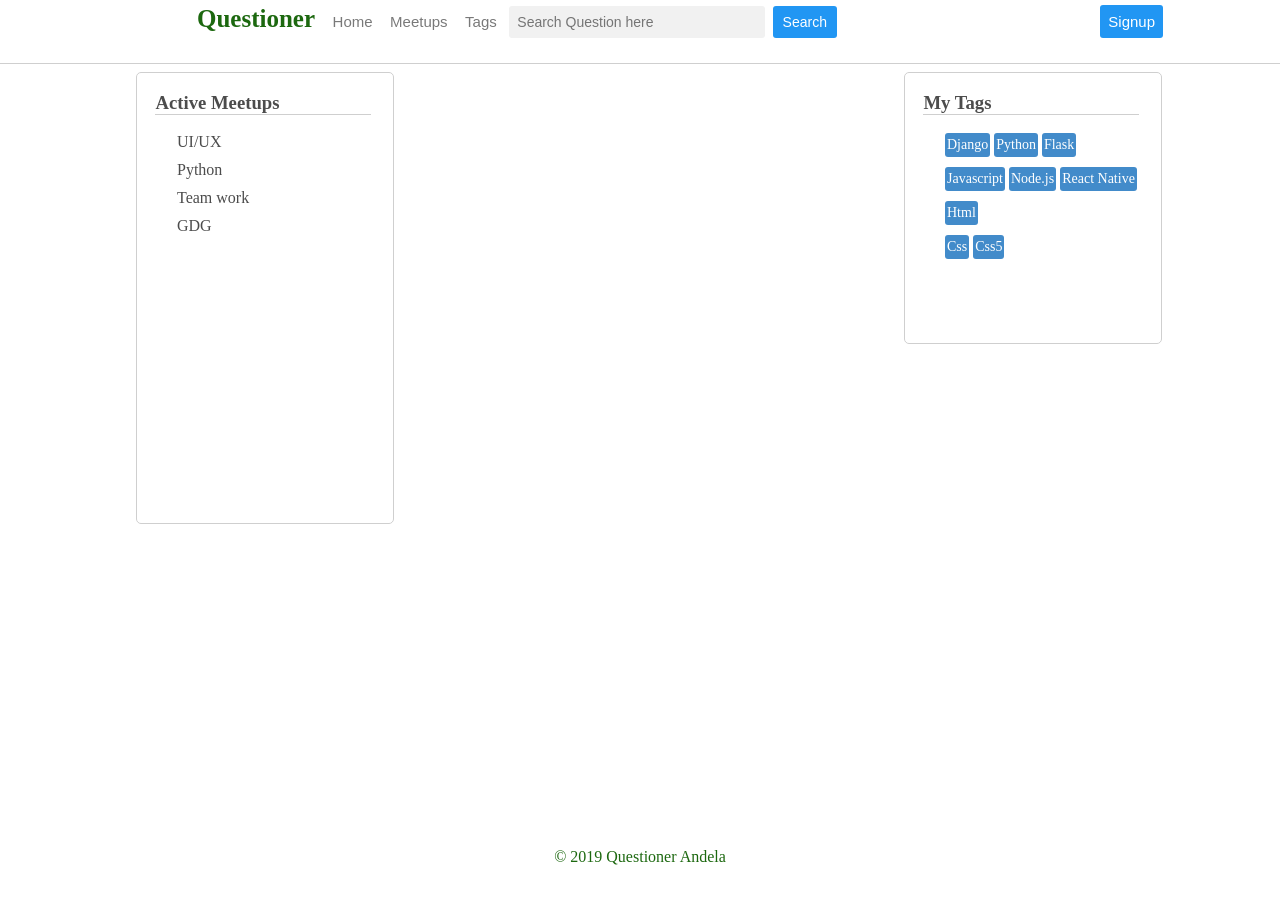
==== ui/home.html @ b107f678 "[starts #162952122] Added the signup page and landing page" ====
<!DOCTYPE html>
<html>

<head>
    <meta charset="utf-8" />
    <meta http-equiv="X-UA-Compatible" content="IE=edge">
    <title>Questioner - Learn, share and develop as a community</title>
    <meta name="viewport" content="width=device-width, initial-scale=1">
    <link rel="stylesheet" type="text/css" href="styles/home.css" />
    <link rel="icon" type="image/png" href="img/logo.png" />
    <style>
        input[type=search] {
            padding: 8px;
            font-size: 14px;
            border: none;
            -webkit-border-radius: 3px;
            width: 20%;
            background: #f1f1f1;
        }
        .bt {
            width: 5%;
            padding: 8px;
            background: #2196F3;
            color: white;
            font-size: 14px;
            border: none;
            -webkit-border-radius: 3px;
            border-left: none;
            cursor: pointer;
        }
    </style>
</head>

<body>
    <nav class="navbar">
        <a href="#" class="logo">Questioner</a>
        <a href="#" class="navbar-item">Home</a>
        <a href="#" class="navbar-item">Meetups</a>
        <a href="#" class="navbar-item">Tags</a>
        <input type="search" placeholder="Search Question here" />
        <button class="bt" type="submit">Search</button>
        <a class="navbar-item url-link btn-signup" type="submit" href="signup.html">Signup</a>
    </nav>

    <div class="meetup-bar">
        <ul>
            <h3 class="meetup-h3"><a class="url-link meetup-url" href="#">Active Meetups</a></h3>
            <li class="meetup-item"><a class="url-link meetup-url" href="#">UI/UX</a></li>
            <li class="meetup-item"><a class="url-link meetup-url" href="#">Python</a></li>
            <li class="meetup-item"><a class="url-link meetup-url" href="#">Team work</a></li>
            <li class="meetup-item"><a class="url-link meetup-url" href="#">GDG</a></li>
        </ul>
    </div>

    <div class="line"></div>

    <div class="tags-bar">
        <ul>
            <h3 class="meetup-h3"><a class="url-link meetup-url" href="#">My Tags</a></h3>
            <li class="meetup-item"><a class="btn btn-tags url-link meetup-url" href="#">Django</a>
                <a class="btn btn-tags url-link meetup-url" href="#">Python</a>
                <a class="btn btn-tags url-link meetup-url" href="#">Flask</a>
            </li>
            <li class="meetup-item"><a class="btn btn-tags url-link meetup-url" href="#">Javascript</a>
                <a class="btn btn-tags url-link meetup-url" href="#">Node.js</a>
                <a class="btn btn-tags url-link meetup-url" href="#">React Native</a>
            </li>
            <li class="meetup-item"><a class="btn btn-tags url-link meetup-url" href="#">Html</a></li>
            <li class="meetup-item"><a class="btn btn-tags url-link meetup-url" href="#">Css</a>
                <a class="btn btn-tags url-link meetup-url" href="#">Css5</a>
            </li>
        </ul>
    </div>
    
    <footer class="footer">
        <p>&copy; 2019 Questioner Andela</p>
    </footer>
</body>

</html>
---- ui/styles/home.css ----
.navbar{
    position: fixed;
    height: 7%;
    font-size: 30px;
    left: 0;
    top: 0;
    width: 100%;
    background-color: #fff ;
    padding-left: 15%;
    padding-right: 15%;
    overflow: hidden;
    border-bottom: 0.5px solid #CFCFCF;
}
.meetup-bar{
    list-style-type: none;
    margin: 0;
    padding: 0;
    width: 20%;
    position: fixed;
    margin-top: 5%;
    margin-left: 10%;
    height: 50%;
    overflow: auto;
    border: 0.5px solid #CFCFCF;
    border-radius: 5px;
    color: #fff;
}
.tags-bar{
    list-style-type: none;
    margin: 0;
    padding: 0;
    width: 20%;
    position: fixed;
    margin-top: 5%;
    margin-left: 70%;
    height: 30%;
    overflow: auto;
    border: 0.5px solid #CFCFCF;
    border-radius: 5px;
    color: #fff;
}
.signup-bar{
    list-style-type: none;
    width: 30%;
    position: fixed;
    margin-top: 7%;
    background-image: url("/home/greean/AndelaProjects/Questioner/ui/img/bg.jpg");
    margin-left: 40%;
    height: 70%;
    border: 0.5px solid #CFCFCF;
    border-radius: 5px;
}
.signup-bar h3{
    margin-left: 5%;
    position: fixed;
}
.signup-bar form{
    margin-top: 18%;
}
.meetup-h3{
    border-bottom: 0.5px solid #CFCFCF;
    margin-right: 10%;
    margin-left: -10%;
    float: none;
    position: static;
}
.meetup-url{
    color: #4C4C4C;
}
.meetup-item{
    margin-bottom: 10px;
}
.logo{
    text-align: left;
    font-size: 25px;
    font-style: normal;
    font-family: serif;
    margin: 5px;
    text-decoration: none;
    font-weight: bolder;
    color: #1C680F;
    margin-top: 5px;
}
.navbar-item{
    text-align: left;
    margin: 5px;
    font-size: 15px;
    font-style: normal;
    font-family: 'Lucida Sans', 'Lucida Sans Regular', 'Lucida Grande', 'Lucida Sans Unicode', Geneva, Verdana, sans-serif;
    text-decoration: none;
    font-weight: 500;
    color: #797979;
}
.form-label{
    display: inline-block;
    padding: 5px 2px;
    margin-left: 5%;
    margin-top: 5px;
    margin-bottom: 4px;
    font-family: sans-serif;
    font-size: small;
    font-weight: bold;
    color: #fff;
}
.form-input{
    display: inline-block;
    padding: 5px 2px;
    margin-left: 5%;
    margin-right: 5%;
    margin-top: 5px;
    margin-bottom: 4px;
    border-radius: 5px;
    width: 90%;
    height: 20px;
    border: none;
}
.img{
    padding-top: 5px;
}
.login-header{
    margin-left: 20%;
}
.container{
    width: 70%;
    background: #C4D3C1;
    margin-left: 22%;
    margin-top: 3.5%;
    margin-bottom: 4%;
    padding-left: 10px;
    padding-right: 10px;
    padding-top: 5px;
    padding-bottom: 5px;
    overflow-x:auto;
}
.sub-container{
    background: #D6DED5;
    padding-bottom: 5px;
    overflow-x:auto;
    border-radius: 5px;
    /* border: 1px solid black; */
}
.td-container{
    background: #D6DED5;
    padding-bottom: 5px;
    padding: 5px;
    overflow-x:auto;
    border-radius: 5px;
    /* border: 1px solid black; */
}
.form-label{
    display: inline-block;
    padding: 5px 2px;
    margin-left: 5%;
    margin-top: 5px;
    margin-bottom: 4px;
    font-family: sans-serif;
    font-size: small;
    font-weight: bold;
}
.form-input{
    display: inline-block;
    padding: 5px 2px;
    margin-left: 5%;
    margin-right: 5%;
    margin-top: 5px;
    margin-bottom: 4px;
    border-radius: 5px;
    width: 90%;
    height: 20px;
    border: none;
}
.btn{
    display: inline-block;
    padding: 5px;
    padding-top: 7px;
    margin-bottom: 0;
    font-size: 14px;
    line-height: 20px;
    color: #5e5e5e;
    text-align: center;
    vertical-align: middle;
    border: none;
    text-shadow: none;
    box-shadow: none;
    font: sans-serif;
    -webkit-border-radius: 3px;
    width: fit-content;
}
.btn-form{
    display: inline-block;
    padding: 5px;
    padding-top: 7px;
    margin-bottom: 0;
    margin-left: 5%;
    font-size: 14px;
    line-height: 20px;
    color: #5e5e5e;
    text-align: center;
    vertical-align: middle;
    border: none;
    text-shadow: none;
    box-shadow: none;
    font: sans-serif;
    -webkit-border-radius: 3px;
    width: 90%;
}
.btn-small{
    padding: 2px;
    color: #428bca;
    background-color: #fff;
    border-color: #B3D5F1
}
.btn-margins{
    margin-right: 5%;
}
.bt-login {
    background-color: #E2E7E1;
    border: none;
    -webkit-border-radius: 3px;
    border-left: none;
    cursor: pointer;
    float: right;
}
h4{
    margin-left: 5%;
}
.btn-primary{
    color: #fff;
    background-color: #428bca;
    border-color: #357ebd
}
.btn-tags{
    padding: 2px;
    color: #fff;
    background-color: #428bca;
    border-color: #357ebd
}
.btn-success {
    color: #fff;
    background-color: #5cb85c;
    border-color: #4cae4c;
    }
    .btn-danger {
        color: #fff;
        background-color: #d9534f;
        border-color: #d43f3a;
        }
.btn-signup{
    background-color: #2196F3;
    border: none;
    -webkit-border-radius: 3px;
    color: #fff;
    padding: 8px;
    margin-left: 20%;
}
.url-link{
    text-decoration: none;
}
.q-link{
    font-size: large;
}
.link{
    color: #5e5e5e;
}
.log-footer{
    font-size: small;
    margin-left: 5%;
    margin-right: 5%;
    color: #ADADAD;
}
.log-link{
    color: #0237BB;
}
.footer{
    position: fixed;
    height: 7%;
    left: 0;
    bottom: 0;
    padding-bottom: 5px;
    width: 100%;
    background-color: #fff;
    color: #1C680F;
    text-align: center;
}


.table{
    width: 100%;
    padding: 0;
    margin: 0;
}
th{
    width: 50%;
}
.votes{
    font-size: small;
    color: #5e5e5e;
    padding-left: 5px;
    padding-right: 5px;
    width: 3%;
}
.views{
    font-size: small;
    color: #5e5e5e;
    padding-left: 5px;
    padding-right: 5px;
    width: 3%
}
.answers{
    font-size: small;
    color: #5e5e5e;
    padding-left: 5px;
    padding-right: 5px;
    width: 3%;
}
.question{
    padding-left: 5px;
    padding-right: 5px;
    text-align: center;
}
.votes1{
    padding-left: 5px;
    padding-right: 5px;
    width: 3%;
    text-align: center;
}
.views1{
    text-align: center;
    padding-left: 5px;
    padding-right: 5px;
    width: 3%
}
.answers1{
    text-align: center;
    padding-left: 5px;
    padding-right: 5px;
    width: 3%;
}
hr { 
    display: block;
    margin-top: 0.5em;
    margin-bottom: 0.5em;
    margin-left: auto;
    margin-right: auto;
    color: #5e5e5e;
  }
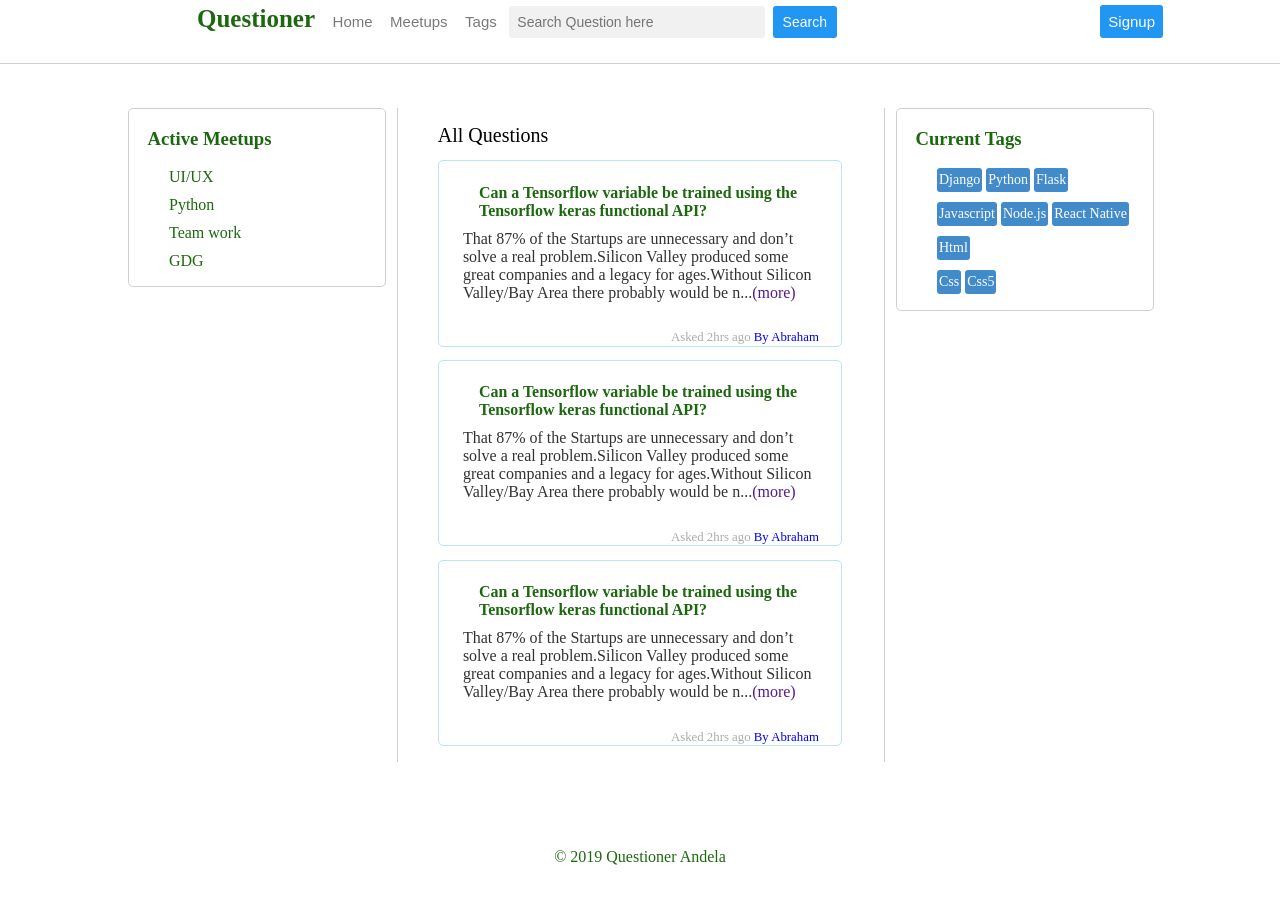
==== commit 02d22d69: "[feature #163001536] Added view for all questions" ====
--- a/ui/home.html
+++ b/ui/home.html
@@ -32,49 +32,104 @@
 </head>
 
 <body>
-    <nav class="navbar">
-        <a href="#" class="logo">Questioner</a>
-        <a href="#" class="navbar-item">Home</a>
-        <a href="#" class="navbar-item">Meetups</a>
-        <a href="#" class="navbar-item">Tags</a>
-        <input type="search" placeholder="Search Question here" />
-        <button class="bt" type="submit">Search</button>
-        <a class="navbar-item url-link btn-signup" type="submit" href="signup.html">Signup</a>
-    </nav>
+    <div>
+        <nav class="navbar">
+            <a href="#" class="logo">Questioner</a>
+            <a href="#" class="navbar-item">Home</a>
+            <a href="#" class="navbar-item">Meetups</a>
+            <a href="#" class="navbar-item">Tags</a>
+            <input type="search" placeholder="Search Question here" />
+            <button class="bt" type="submit">Search</button>
+            <a class="navbar-item url-link btn-signup" type="submit" href="">Signup</a>
+        </nav>
 
-    <div class="meetup-bar">
-        <ul>
-            <h3 class="meetup-h3"><a class="url-link meetup-url" href="#">Active Meetups</a></h3>
-            <li class="meetup-item"><a class="url-link meetup-url" href="#">UI/UX</a></li>
-            <li class="meetup-item"><a class="url-link meetup-url" href="#">Python</a></li>
-            <li class="meetup-item"><a class="url-link meetup-url" href="#">Team work</a></li>
-            <li class="meetup-item"><a class="url-link meetup-url" href="#">GDG</a></li>
-        </ul>
-    </div>
+        <div class="meetup-bar">
+            <ul>
+                <h3 class="meetup-h3"><a class="url-link meetup-url" href="#">Active Meetups</a></h3>
+                <li class="meetup-item"><a class="url-link meetup-url" href="#">UI/UX</a></li>
+                <li class="meetup-item"><a class="url-link meetup-url" href="#">Python</a></li>
+                <li class="meetup-item"><a class="url-link meetup-url" href="#">Team work</a></li>
+                <li class="meetup-item"><a class="url-link meetup-url" href="#">GDG</a></li>
+            </ul>
+        </div>
 
-    <div class="line"></div>
+        <div class="content-bar">
+            <ul>
+                <a style="font-size:20px; color: #000000" class="url-link" type="submit" href="">All Questions</a>
+                <div class="reset-bar" style="margin-top: 3%; margin-left: 0%; background-color: #fff">
+                    <div style="margin-top: 3%">
+                        <h5 style="margin-left:10%;" class="meetup-h3"><a class="url-link meetup-url" href="#" style="font-family: serif; font-size: 120%; margin-top: -5px;">Can
+                                a Tensorflow variable be trained using the Tensorflow keras functional API?</a></h5>
+                        <p style="margin-left:6%; margin-right:6%; margin-top:-3%; font-family: serif; color: #323232">That
+                            87% of the Startups are unnecessary and don’t solve a real problem.Silicon Valley produced
+                            some great companies and a legacy for ages.Without Silicon Valley/Bay Area there probably
+                            would be n...<a class="url-link" href="">(more)</a></p>
+                        <ul>
+                            <li class="meetup-item">
+                                <p style="margin-right:6%; font-size: 80%; font-family: serif; color: #ABABAB; float: right;">Asked
+                                    2hrs ago<a href="#" class="url-link"> By Abraham</a></p>
+                            </li>
+                        </ul>
+                    </div>
+                </div>
+                <div class="reset-bar" style="margin-top: 3%; margin-left: 0%; background-color: #fff">
+                    <div style="margin-top: 3%">
+                        <h5 style="margin-left:10%;" class="meetup-h3"><a class="url-link meetup-url" href="#" style="font-family: serif; font-size: 120%; margin-top: -5px;">Can
+                                a Tensorflow variable be trained using the Tensorflow keras functional API?</a></h5>
+                        <p style="margin-left:6%; margin-right:6%; margin-top:-3%; font-family: serif; color: #323232">That
+                            87% of the Startups are unnecessary and don’t solve a real problem.Silicon Valley produced
+                            some great companies and a legacy for ages.Without Silicon Valley/Bay Area there probably
+                            would be n...<a class="url-link" href="">(more)</a></p>
+                        <ul>
+                            <li class="meetup-item">
+                                <p style="margin-right:6%; font-size: 80%; font-family: serif; color: #ABABAB; float: right;">Asked
+                                    2hrs ago<a href="#" class="url-link"> By Abraham</a></p>
+                            </li>
+                        </ul>
+                    </div>
+                </div>
+                <div class="reset-bar" style="margin-top: 3%; margin-left: 0%; background-color: #fff">
+                    <div style="margin-top: 3%">
+                        <h5 style="margin-left:10%;" class="meetup-h3"><a class="url-link meetup-url" href="#" style="font-family: serif; font-size: 120%; margin-top: -5px;">Can
+                                a Tensorflow variable be trained using the Tensorflow keras functional API?</a></h5>
+                        <p style="margin-left:6%; margin-right:6%; margin-top:-3%; font-family: serif; color: #323232">That
+                            87% of the Startups are unnecessary and don’t solve a real problem.Silicon Valley produced
+                            some great companies and a legacy for ages.Without Silicon Valley/Bay Area there probably
+                            would be n...<a class="url-link" href="">(more)</a></p>
+                        <ul>
+                            <li class="meetup-item">
+                                <p style="margin-right:6%; font-size: 80%; font-family: serif; color: #ABABAB; float: right;">Asked
+                                    2hrs ago<a href="#" class="url-link"> By Abraham</a></p>
+                            </li>
+                        </ul>
+                    </div>
+                </div>
+            </ul>
+        </div>
 
-    <div class="tags-bar">
-        <ul>
-            <h3 class="meetup-h3"><a class="url-link meetup-url" href="#">My Tags</a></h3>
-            <li class="meetup-item"><a class="btn btn-tags url-link meetup-url" href="#">Django</a>
-                <a class="btn btn-tags url-link meetup-url" href="#">Python</a>
-                <a class="btn btn-tags url-link meetup-url" href="#">Flask</a>
-            </li>
-            <li class="meetup-item"><a class="btn btn-tags url-link meetup-url" href="#">Javascript</a>
-                <a class="btn btn-tags url-link meetup-url" href="#">Node.js</a>
-                <a class="btn btn-tags url-link meetup-url" href="#">React Native</a>
-            </li>
-            <li class="meetup-item"><a class="btn btn-tags url-link meetup-url" href="#">Html</a></li>
-            <li class="meetup-item"><a class="btn btn-tags url-link meetup-url" href="#">Css</a>
-                <a class="btn btn-tags url-link meetup-url" href="#">Css5</a>
-            </li>
-        </ul>
-    </div>
-    
-    <footer class="footer">
-        <p>&copy; 2019 Questioner Andela</p>
-    </footer>
+        <div class="line"></div>
+
+        <div class="tags-bar">
+            <ul>
+                <h3 class="meetup-h3"><a class="url-link meetup-url" href="#">Current Tags</a></h3>
+                <li class="meetup-item"><a class="btn btn-tags url-link meetup-url" href="#">Django</a>
+                    <a class="btn btn-tags url-link meetup-url" href="#">Python</a>
+                    <a class="btn btn-tags url-link meetup-url" href="#">Flask</a>
+                </li>
+                <li class="meetup-item"><a class="btn btn-tags url-link meetup-url" href="#">Javascript</a>
+                    <a class="btn btn-tags url-link meetup-url" href="#">Node.js</a>
+                    <a class="btn btn-tags url-link meetup-url" href="#">React Native</a>
+                </li>
+                <li class="meetup-item"><a class="btn btn-tags url-link meetup-url" href="#">Html</a></li>
+                <li class="meetup-item"><a class="btn btn-tags url-link meetup-url" href="#">Css</a>
+                    <a class="btn btn-tags url-link meetup-url" href="#">Css5</a>
+                </li>
+            </ul>
+        </div>
+
+        <footer class="footer">
+            <p>&copy; 2019 Questioner Andela</p>
+        </footer>
 </body>
 
 </html>
--- a/ui/styles/home.css
+++ b/ui/styles/home.css
@@ -1,4 +1,8 @@
+body{
+    overflow-y: auto;
+}
 .navbar{
+    z-index: 10000;
     position: fixed;
     height: 7%;
     font-size: 30px;
@@ -16,24 +20,65 @@
     margin: 0;
     padding: 0;
     width: 20%;
-    position: fixed;
-    margin-top: 5%;
-    margin-left: 10%;
-    height: 50%;
+    position: absolute;
+    top: 12%;
+    left: 10%;
+    height: max-content;
     overflow: auto;
     border: 0.5px solid #CFCFCF;
     border-radius: 5px;
     color: #fff;
 }
+.content-bar{
+    list-style-type: none;
+    margin: 0;
+    margin-bottom: 5%;
+    padding: 0;
+    width: 38%;
+    position: absolute;
+    top: 12%;
+    left: 31%;
+    height: max-content;
+    border-left: 0.5px solid #CFCFCF;
+    border-right: 0.5px solid #CFCFCF;
+    color: #fff;
+}
+.profile-bar{
+    list-style-type: none;
+    background-color: #EDEDED;
+    margin: 0;
+    padding: 0;
+    width: 10%;
+    position: fixed;
+    margin-top: 1%;
+    margin-left: 0.2%;
+    height: 22%;
+    border: 0.5px solid #CFCFCF;
+    border-radius: 5px;
+    color: #fff;
+}
+.profile-list{
+    list-style-type: none;
+    /* background-color: #EDEDED; */
+    margin: 0;
+    padding: 0;
+    width: 22%;
+    position: fixed;
+    margin-top: 1%;
+    margin-left: 12%;
+    height: 50%;
+    /* border: 0.5px solid #CFCFCF;
+    border-radius: 5px; */
+}
 .tags-bar{
     list-style-type: none;
     margin: 0;
     padding: 0;
     width: 20%;
-    position: fixed;
-    margin-top: 5%;
-    margin-left: 70%;
-    height: 30%;
+    position: absolute;
+    top: 12%;
+    left: 70%;
+    height: max-content;
     overflow: auto;
     border: 0.5px solid #CFCFCF;
     border-radius: 5px;
@@ -50,6 +95,15 @@
     border: 0.5px solid #CFCFCF;
     border-radius: 5px;
 }
+.reset-bar{
+    list-style-type: none;
+    width: 90%;
+    margin-top: 7%;
+    margin-left: 40%;
+    height: 75%;
+    border: 0.5px solid #BDE5F8;
+    border-radius: 5px;
+}
 .signup-bar h3{
     margin-left: 5%;
     position: fixed;
@@ -58,17 +112,73 @@
     margin-top: 18%;
 }
 .meetup-h3{
-    border-bottom: 0.5px solid #CFCFCF;
+    /* border-bottom: 0.5px solid #CFCFCF; */
     margin-right: 10%;
     margin-left: -10%;
     float: none;
     position: static;
 }
+.profile-img{
+    /* border-bottom: 0.5px solid #CFCFCF; */
+    margin-right: 10%;
+    margin-left: -22%;
+    margin-top: 5%;
+    width: 100%;
+    height: 10%;
+    float: none;
+    position: static;
+    background-color: #fff;
+    padding: 2%;
+    text-align: center;
+    border-radius: 5%;
+}
+.meetup-h5{
+    /* border-bottom: 0.5px solid #CFCFCF; */
+    margin-right: 10%;
+    margin-left: -30%;
+    margin-top: -0.5%;
+    /* margin-top: 90%; */
+    float: none;
+    position: static;
+    background-color: #fff;
+    padding: 2%;
+    text-align: center;
+    border-radius: 5%;
+}
+.profile-h2{
+    /* border-bottom: 0.5px solid #CFCFCF; */
+    margin-right: 10%;
+    margin-left: -15%;
+    margin-top: -0.5%;
+    /* margin-top: 90%; */
+    float: none;
+    position: static;
+    background-color: #fff;
+    padding: 2%;
+    text-align: left;
+    /* border-radius: 5%; */
+}
 .meetup-url{
-    color: #4C4C4C;
+    font-family:"Bodoni MT", Didot, "Didot LT STD", "Book Antiqua", Garamond, "Times New Roman", serif;
+    color: #1C680F;
 }
 .meetup-item{
     margin-bottom: 10px;
+}
+.profile-item{
+    margin-bottom: 10px;
+    margin-right: 10%;
+    margin-left: -15%;
+    margin-top: -2%;
+    /* margin-top: 90%; */
+    float: none;
+    position: static;
+    background-color: #fff;
+    padding: 2%;
+    text-align: left;
+}
+.profile-item a{
+    color: #5e5e5e;
 }
 .logo{
     text-align: left;
@@ -253,6 +363,13 @@
     padding: 8px;
     margin-left: 20%;
 }
+.btn-comment{
+    background-color: #428bca;
+    border: none;
+    -webkit-border-radius: 3px;
+    color: #fff;
+    padding: 6px;
+}
 .url-link{
     text-decoration: none;
 }
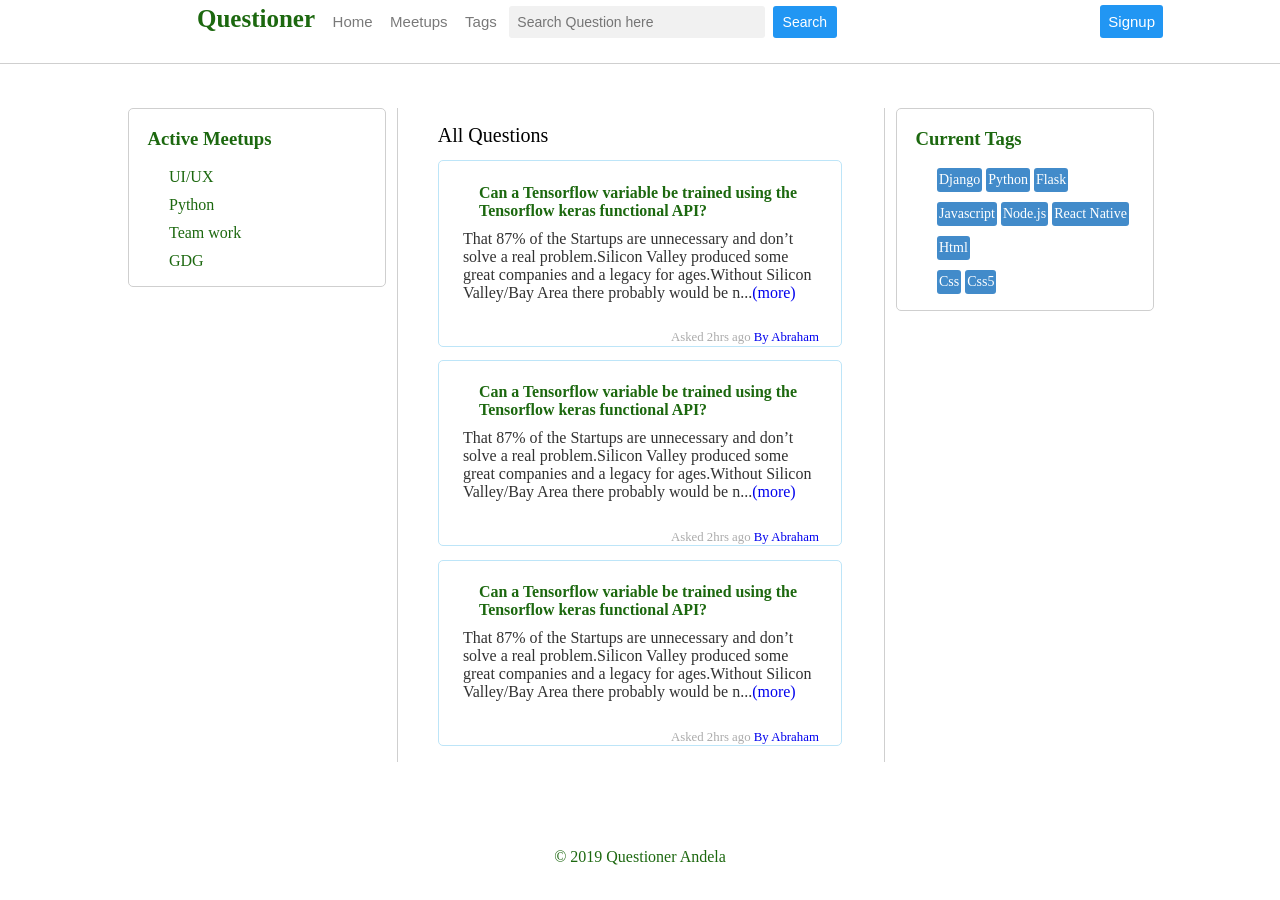
==== commit 1336a582: "[starts" ====
--- a/ui/home.html
+++ b/ui/home.html
@@ -34,18 +34,18 @@
 <body>
     <div>
         <nav class="navbar">
-            <a href="#" class="logo">Questioner</a>
-            <a href="#" class="navbar-item">Home</a>
-            <a href="#" class="navbar-item">Meetups</a>
-            <a href="#" class="navbar-item">Tags</a>
+            <a href="home.html" class="logo">Questioner</a>
+            <a href="home.html" class="navbar-item">Home</a>
+            <a href="meetups.html" class="navbar-item">Meetups</a>
+            <a href="tags.html" class="navbar-item">Tags</a>
             <input type="search" placeholder="Search Question here" />
             <button class="bt" type="submit">Search</button>
-            <a class="navbar-item url-link btn-signup" type="submit" href="">Signup</a>
+            <a class="navbar-item url-link btn-signup" type="submit" href="signup.html">Signup</a>
         </nav>
 
         <div class="meetup-bar">
             <ul>
-                <h3 class="meetup-h3"><a class="url-link meetup-url" href="#">Active Meetups</a></h3>
+                <h3 class="meetup-h3"><a class="url-link meetup-url" href="meetups.html">Active Meetups</a></h3>
                 <li class="meetup-item"><a class="url-link meetup-url" href="#">UI/UX</a></li>
                 <li class="meetup-item"><a class="url-link meetup-url" href="#">Python</a></li>
                 <li class="meetup-item"><a class="url-link meetup-url" href="#">Team work</a></li>
@@ -58,12 +58,12 @@
                 <a style="font-size:20px; color: #000000" class="url-link" type="submit" href="">All Questions</a>
                 <div class="reset-bar" style="margin-top: 3%; margin-left: 0%; background-color: #fff">
                     <div style="margin-top: 3%">
-                        <h5 style="margin-left:10%;" class="meetup-h3"><a class="url-link meetup-url" href="#" style="font-family: serif; font-size: 120%; margin-top: -5px;">Can
+                        <h5 style="margin-left:10%;" class="meetup-h3"><a class="url-link meetup-url" href="comment.html" style="font-family: serif; font-size: 120%; margin-top: -5px;">Can
                                 a Tensorflow variable be trained using the Tensorflow keras functional API?</a></h5>
                         <p style="margin-left:6%; margin-right:6%; margin-top:-3%; font-family: serif; color: #323232">That
                             87% of the Startups are unnecessary and don’t solve a real problem.Silicon Valley produced
                             some great companies and a legacy for ages.Without Silicon Valley/Bay Area there probably
-                            would be n...<a class="url-link" href="">(more)</a></p>
+                            would be n...<a class="url-link" href="comment.html">(more)</a></p>
                         <ul>
                             <li class="meetup-item">
                                 <p style="margin-right:6%; font-size: 80%; font-family: serif; color: #ABABAB; float: right;">Asked
@@ -74,12 +74,12 @@
                 </div>
                 <div class="reset-bar" style="margin-top: 3%; margin-left: 0%; background-color: #fff">
                     <div style="margin-top: 3%">
-                        <h5 style="margin-left:10%;" class="meetup-h3"><a class="url-link meetup-url" href="#" style="font-family: serif; font-size: 120%; margin-top: -5px;">Can
+                        <h5 style="margin-left:10%;" class="meetup-h3"><a class="url-link meetup-url" href="comment.html" style="font-family: serif; font-size: 120%; margin-top: -5px;">Can
                                 a Tensorflow variable be trained using the Tensorflow keras functional API?</a></h5>
                         <p style="margin-left:6%; margin-right:6%; margin-top:-3%; font-family: serif; color: #323232">That
                             87% of the Startups are unnecessary and don’t solve a real problem.Silicon Valley produced
                             some great companies and a legacy for ages.Without Silicon Valley/Bay Area there probably
-                            would be n...<a class="url-link" href="">(more)</a></p>
+                            would be n...<a class="url-link" href="comment.html">(more)</a></p>
                         <ul>
                             <li class="meetup-item">
                                 <p style="margin-right:6%; font-size: 80%; font-family: serif; color: #ABABAB; float: right;">Asked
@@ -90,12 +90,12 @@
                 </div>
                 <div class="reset-bar" style="margin-top: 3%; margin-left: 0%; background-color: #fff">
                     <div style="margin-top: 3%">
-                        <h5 style="margin-left:10%;" class="meetup-h3"><a class="url-link meetup-url" href="#" style="font-family: serif; font-size: 120%; margin-top: -5px;">Can
+                        <h5 style="margin-left:10%;" class="meetup-h3"><a class="url-link meetup-url" href="comment.html" style="font-family: serif; font-size: 120%; margin-top: -5px;">Can
                                 a Tensorflow variable be trained using the Tensorflow keras functional API?</a></h5>
                         <p style="margin-left:6%; margin-right:6%; margin-top:-3%; font-family: serif; color: #323232">That
                             87% of the Startups are unnecessary and don’t solve a real problem.Silicon Valley produced
                             some great companies and a legacy for ages.Without Silicon Valley/Bay Area there probably
-                            would be n...<a class="url-link" href="">(more)</a></p>
+                            would be n...<a class="url-link" href="comment.html">(more)</a></p>
                         <ul>
                             <li class="meetup-item">
                                 <p style="margin-right:6%; font-size: 80%; font-family: serif; color: #ABABAB; float: right;">Asked
@@ -111,7 +111,7 @@
 
         <div class="tags-bar">
             <ul>
-                <h3 class="meetup-h3"><a class="url-link meetup-url" href="#">Current Tags</a></h3>
+                <h3 class="meetup-h3"><a class="url-link meetup-url" href="tags.html">Current Tags</a></h3>
                 <li class="meetup-item"><a class="btn btn-tags url-link meetup-url" href="#">Django</a>
                     <a class="btn btn-tags url-link meetup-url" href="#">Python</a>
                     <a class="btn btn-tags url-link meetup-url" href="#">Flask</a>
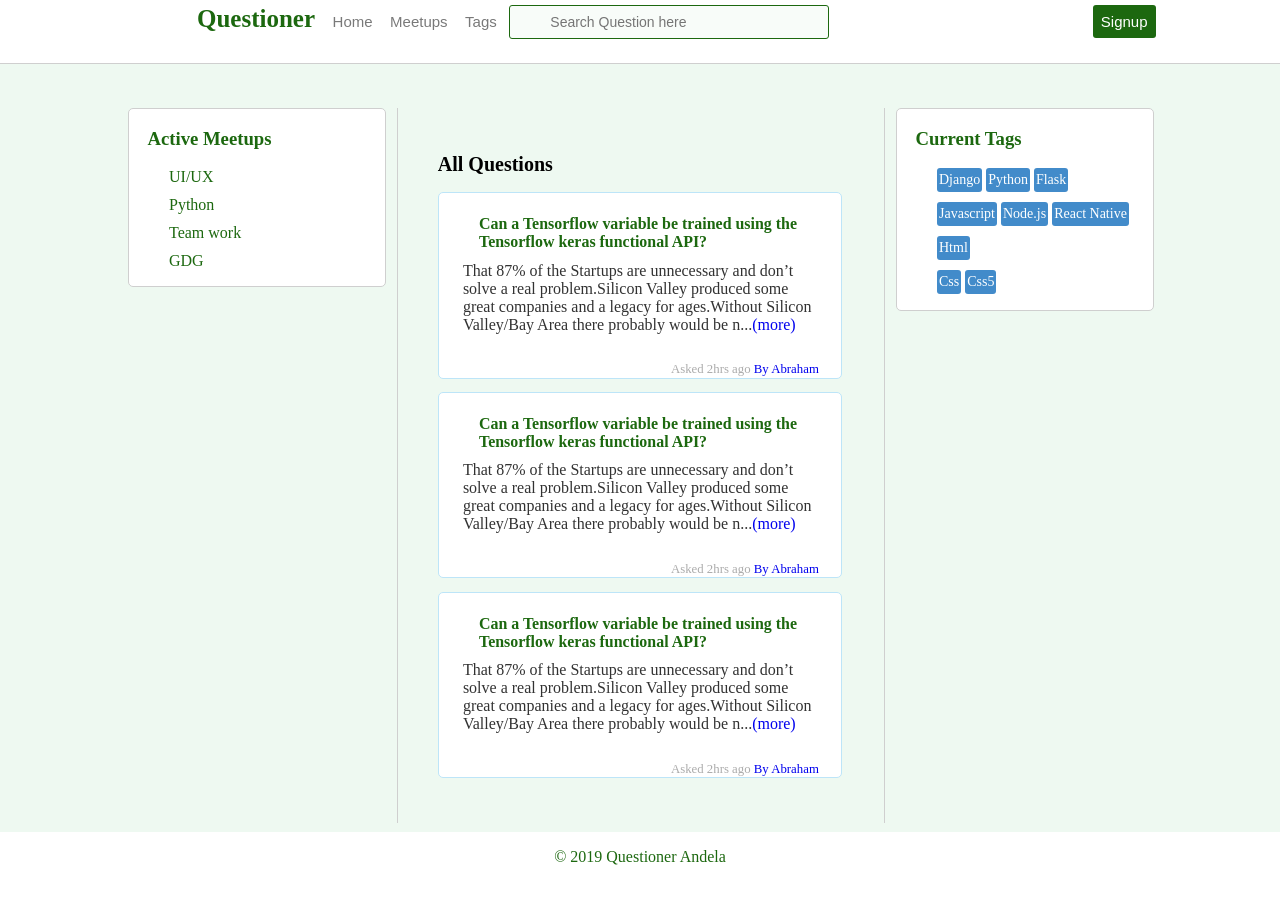
==== commit ea3de83e: "[start #163173830] Fixing responsiveness" ====
--- a/ui/home.html
+++ b/ui/home.html
@@ -10,12 +10,17 @@
     <link rel="icon" type="image/png" href="img/logo.png" />
     <style>
         input[type=search] {
-            padding: 8px;
             font-size: 14px;
-            border: none;
             -webkit-border-radius: 3px;
-            width: 20%;
-            background: #f1f1f1;
+            width: 25%;
+            background: #F8FCF9;
+            background-image: url("/home/greean/AndelaProjects/Questioner/ui/img/search.png");
+            background-position: 10px 10px; 
+            background-repeat: no-repeat;
+            padding: 8px 20px 8px 40px;
+            -webkit-transition: width 0.4s ease-in-out;
+            transition: width 0.4s ease-in-out;
+            border: 1px solid #1C680F;
         }
         .bt {
             width: 5%;
@@ -27,6 +32,7 @@
             -webkit-border-radius: 3px;
             border-left: none;
             cursor: pointer;
+            min-width: fit-content;
         }
     </style>
 </head>
@@ -38,8 +44,8 @@
             <a href="home.html" class="navbar-item">Home</a>
             <a href="meetups.html" class="navbar-item">Meetups</a>
             <a href="tags.html" class="navbar-item">Tags</a>
-            <input type="search" placeholder="Search Question here" />
-            <button class="bt" type="submit">Search</button>
+            <input class="search" type="search" placeholder="Search Question here" />
+            <!-- <button class="bt" type="submit">Search</button> -->
             <a class="navbar-item url-link btn-signup" type="submit" href="signup.html">Signup</a>
         </nav>
 
@@ -55,7 +61,7 @@
 
         <div class="content-bar">
             <ul>
-                <a style="font-size:20px; color: #000000" class="url-link" type="submit" href="">All Questions</a>
+                <h2 style="font-size:20px; margin-top: 10%; color: #000000">All Questions</h2>
                 <div class="reset-bar" style="margin-top: 3%; margin-left: 0%; background-color: #fff">
                     <div style="margin-top: 3%">
                         <h5 style="margin-left:10%;" class="meetup-h3"><a class="url-link meetup-url" href="comment.html" style="font-family: serif; font-size: 120%; margin-top: -5px;">Can
@@ -88,7 +94,7 @@
                         </ul>
                     </div>
                 </div>
-                <div class="reset-bar" style="margin-top: 3%; margin-left: 0%; background-color: #fff">
+                <div class="reset-bar" style="margin-bottom: 10%; margin-top: 3%; margin-left: 0%; background-color: #fff">
                     <div style="margin-top: 3%">
                         <h5 style="margin-left:10%;" class="meetup-h3"><a class="url-link meetup-url" href="comment.html" style="font-family: serif; font-size: 120%; margin-top: -5px;">Can
                                 a Tensorflow variable be trained using the Tensorflow keras functional API?</a></h5>
--- a/ui/styles/home.css
+++ b/ui/styles/home.css
@@ -1,5 +1,6 @@
 body{
     overflow-y: auto;
+    background-color: #EEF9F1;
 }
 .navbar{
     z-index: 10000;
@@ -28,6 +29,7 @@
     border: 0.5px solid #CFCFCF;
     border-radius: 5px;
     color: #fff;
+    background-color: #fff;
 }
 .content-bar{
     list-style-type: none;
@@ -48,11 +50,11 @@
     background-color: #EDEDED;
     margin: 0;
     padding: 0;
-    width: 10%;
-    position: fixed;
-    margin-top: 1%;
-    margin-left: 0.2%;
-    height: 22%;
+    width: 25%;
+    position: absolute;
+    top: 1%;
+    left: 2%;
+    height: 20%;
     border: 0.5px solid #CFCFCF;
     border-radius: 5px;
     color: #fff;
@@ -62,10 +64,10 @@
     /* background-color: #EDEDED; */
     margin: 0;
     padding: 0;
-    width: 22%;
-    position: fixed;
-    margin-top: 1%;
-    margin-left: 12%;
+    width: 70%;
+    position: absolute;
+    top: 1%;
+    left: 33%;
     height: 50%;
     /* border: 0.5px solid #CFCFCF;
     border-radius: 5px; */
@@ -74,24 +76,25 @@
     list-style-type: none;
     margin: 0;
     padding: 0;
+    margin-bottom: 5%;
+    background-color: #fff;
     width: 20%;
     position: absolute;
     top: 12%;
     left: 70%;
     height: max-content;
-    overflow: auto;
     border: 0.5px solid #CFCFCF;
     border-radius: 5px;
     color: #fff;
 }
 .signup-bar{
     list-style-type: none;
+    background-color: #fff;
     width: 30%;
     position: fixed;
     margin-top: 7%;
-    background-image: url("/home/greean/AndelaProjects/Questioner/ui/img/bg.jpg");
-    margin-left: 40%;
-    height: 70%;
+    margin-left: 35%;
+    height: max-content;
     border: 0.5px solid #CFCFCF;
     border-radius: 5px;
 }
@@ -99,7 +102,17 @@
     list-style-type: none;
     width: 90%;
     margin-top: 7%;
+    margin-top: 5%;
     margin-left: 40%;
+    height: 75%;
+    border: 0.5px solid #BDE5F8;
+    border-radius: 5px;
+}
+.form-bar{
+    list-style-type: none;
+    width: 90%;
+    margin-top: 57%;
+    left: 5%;
     height: 75%;
     border: 0.5px solid #BDE5F8;
     border-radius: 5px;
@@ -123,14 +136,27 @@
     margin-right: 10%;
     margin-left: -22%;
     margin-top: 5%;
-    width: 100%;
-    height: 10%;
+    width: fit-content;
+    height: fit-content;
     float: none;
-    position: static;
+    position: absolute;
     background-color: #fff;
     padding: 2%;
     text-align: center;
     border-radius: 5%;
+}
+.profile-name{
+    /* border-bottom: 0.5px solid #CFCFCF; */
+    margin-right: 10%;
+    top: 65%;
+    left: 20%;
+    /* margin-top: 90%; */
+    float: none;
+    position: absolute;
+    background-color: #fff;
+    padding: 2%;
+    text-align: center;
+    border-radius: 5%;  
 }
 .meetup-h5{
     /* border-bottom: 0.5px solid #CFCFCF; */
@@ -210,19 +236,7 @@
     font-family: sans-serif;
     font-size: small;
     font-weight: bold;
-    color: #fff;
-}
-.form-input{
-    display: inline-block;
-    padding: 5px 2px;
-    margin-left: 5%;
-    margin-right: 5%;
-    margin-top: 5px;
-    margin-bottom: 4px;
-    border-radius: 5px;
-    width: 90%;
-    height: 20px;
-    border: none;
+    color: #1C680F;
 }
 .img{
     padding-top: 5px;
@@ -272,12 +286,10 @@
     padding: 5px 2px;
     margin-left: 5%;
     margin-right: 5%;
-    margin-top: 5px;
-    margin-bottom: 4px;
-    border-radius: 5px;
-    width: 90%;
+    width: 88%;
     height: 20px;
     border: none;
+    border-bottom: 1px solid #1C680F;
 }
 .btn{
     display: inline-block;
@@ -336,27 +348,22 @@
 }
 .btn-primary{
     color: #fff;
+    background-color: #1C680F;
+    border-color: #1C680F;
+}
+.btn-tags{
+    padding: 2px;
+    color: #fff;
     background-color: #428bca;
     border-color: #357ebd
 }
-.btn-tags{
-    padding: 2px;
-    color: #fff;
-    background-color: #428bca;
-    border-color: #357ebd
-}
 .btn-success {
     color: #fff;
     background-color: #5cb85c;
     border-color: #4cae4c;
     }
-    .btn-danger {
-        color: #fff;
-        background-color: #d9534f;
-        border-color: #d43f3a;
-        }
 .btn-signup{
-    background-color: #2196F3;
+    background-color: #1C680F;
     border: none;
     -webkit-border-radius: 3px;
     color: #fff;
@@ -369,6 +376,9 @@
     -webkit-border-radius: 3px;
     color: #fff;
     padding: 6px;
+}
+.btn-danger {
+    background-color: #d9534f;
 }
 .url-link{
     text-decoration: none;
@@ -460,4 +470,68 @@
     margin-left: auto;
     margin-right: auto;
     color: #5e5e5e;
+  }
+
+  @media screen and (max-width: 600px) {
+    .navbar{
+        z-index: 10000;
+        height: fit-content;
+        font-size: 15px;
+        left: 0;
+        top: 0;
+        margin-bottom: 10%;
+        width: 100%;
+        background-color: #fff ;
+        padding-left: 6%;
+        overflow: hidden;
+        border-bottom: 0.5px solid #CFCFCF;
+    }
+    .navbar a {
+        left: 0;
+        top: 0;
+        float: none;
+        width: 100%;
+    }
+    .meetup-bar{
+        display: none;
+    }
+    .content-bar{
+        margin: 0;
+        margin-bottom: 5%;
+        padding: 0;
+        width: 100%;
+        position: inherit;
+        height: max-content;
+        border-left: none;
+        border-right: none;
+        color: #fff;
+    }
+    .tags-bar{
+        display: none;
+    }
+    .signup-bar{
+        list-style-type: none;
+        width: 100%;
+        position: inherit;
+        margin-top: 7%;
+        margin-left: 0%;
+        height: max-content;
+        border: 0.5px solid #CFCFCF;
+        border-radius: 5px;
+    }
+    .btn-signup{
+        /* display: none; */
+        background-color: #1C680F;
+        border: none;
+        -webkit-border-radius: 3px;
+        color: #fff;
+        padding: 2px;
+        margin-left: 5%;
+    }
+    .bt{
+        display: none;
+    }
+    .search{
+        display: none;
+    }
   }
